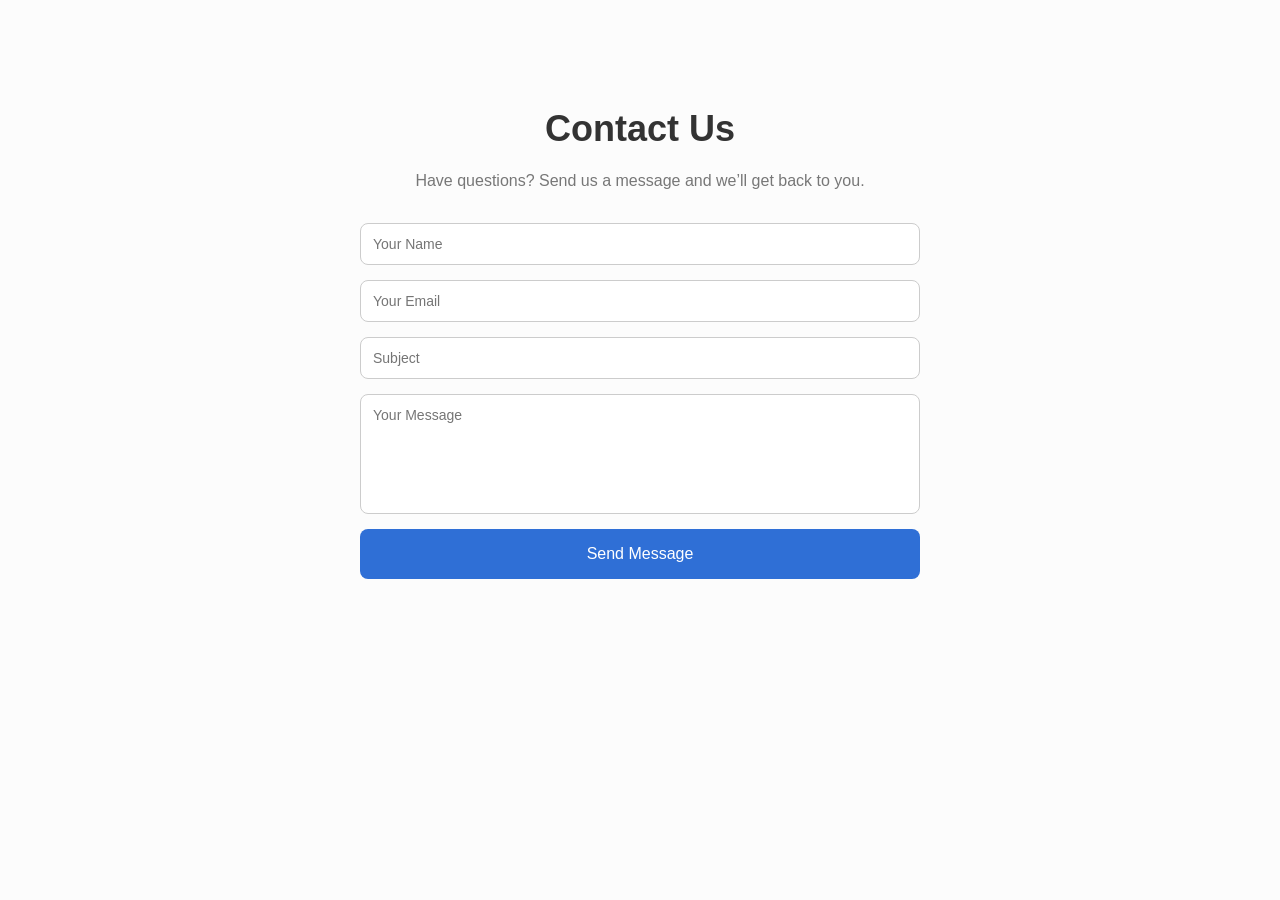
==== contact.html @ 4181b795 "updated" ====
<!DOCTYPE html>
<html lang="en">

<head>

<meta charset="UTF-8">
<meta name="viewport" content="width=device-width, initial-scale=1.0">

<title>Contact Us</title>

<link rel="stylesheet" href="style.css">

</head>

<body>

<!-- CONTACT SECTION -->

<section class="contact-container">

<h1>Contact Us</h1>

<p class="subtitle">
Have questions? Send us a message and we’ll get back to you.
</p>


<form action="https://formsubmit.co/isaacelliot27@gmail.com" method="POST" class="contact-form">

<input type="hidden" name="_captcha" value="false">

<input type="hidden" name="_next" value="success.html">
<input type="hidden" name="_template" value="table">

<input type="text" name="name" placeholder="Your Name" required>

<input type="email" name="email" placeholder="Your Email" required>

<input type="text" name="subject" placeholder="Subject" required>

<textarea name="message" placeholder="Your Message" required></textarea>

<a href="success.html" class="back-btn">Send Message</a>
</form>


</section>

</body>
</html>
---- style.css ----
/* General Resets */
* {
    margin: 0;
    padding: 0;
    box-sizing: border-box;
    font-family: 'Segoe UI', Tahoma, Geneva, Verdana, sans-serif;
}

body {
    background-color: #fcfcfc;
    color: #333;
    line-height: 1.6;
}

.container {
    max-width: 1100px;
    margin: 0 auto;
    padding: 0 20px;
    background-color: #eee;
}

/* Navigation */
header {
    padding: 20px 0;
    background: #fff;
}

nav {
    display: flex;
    justify-content: space-between;
    align-items: center;
}

.logo {
    font-size: 24px;
    font-weight: bold;
    color: #0056b3;
}

.nav-links {
    display: flex;
    list-style: none;
    align-items: center;
    gap: 30px;
}

.nav-links a {
    text-decoration: none;
    color: #555;
    font-weight: 500;
}

.signup-btn {
    background-color: #0066cc;
    color: white !important;
    padding: 10px 25px;
    border-radius: 8px;
}

/* Hero Section */
.hero {
    display: flex;
    align-items: center;
    padding: 80px 20px;
    gap: 40px;
}

.hero-content {
    flex: 1;
}

.hero-content h1 {
    font-size: 48px;
    line-height: 1.2;
    margin-bottom: 20px;
}

.hero-content h1 span {
    color: #0066cc;
}

.hero-content p {
    font-size: 18px;
    color: #666;
    margin-bottom: 30px;
}

.hero-btns {
    display: flex;
    gap: 15px;
}

.img_div {
    width: 50%;
}
.img_div img{
    width: 100% ;
    margin-top: 20px;
    border-radius: 20px;
}

.btn-primary {
    background: #0066cc;
    color: white;
    padding: 12px 24px;
    border-radius: 6px;
    text-decoration: none;
}

.btn-secondary {
    background: #f0f0f0;
    color: #333;
    padding: 12px 24px;
    border-radius: 6px;
    text-decoration: none;
}



/* Features Section */
.why-choose {
    text-align: center;
    padding: 60px 20px;
}

.why-choose h2 {
    font-size: 32px;
    margin-bottom: 10px;
}

.subtitle {
    color: #888;
    margin-bottom: 60px;
}

.feature-row {
    display: flex;
    align-items: center;
    text-align: left;
    gap: 60px;
    margin-bottom: 80px;
}

.feature-row.reverse {
    flex-direction: row-reverse;
}

.feature-text {
    flex: 1;
}

.feature-text h3 {
    font-size: 28px;
    margin-bottom: 15px;
}

.feature-box {
    flex: 1;
    height: 300px;
    border-radius: 20px;
    display: flex;
    align-items: center;
    justify-content: center;
    color: white;
    font-weight: bold;
    font-size: 20px;
}

.blue-box { background-color: #2b95ff; }
.green-box { background-color: #28a745; }

/* Footer */
footer {
    background: #f8f9fa;
    padding: 60px 0 20px;
    border-top: 1px solid #eee;
}

.footer-grid {
    display: flex;
    justify-content: space-between;
    margin-bottom: 40px;
}

.footer-brand { width: 30%; }
.footer-links h4 { margin-bottom: 20px; font-size: 14px; color: #333; }
.footer-links ul { list-style: none; color: #777; line-height: 2; }

.footer-bottom {
    text-align: center;
    border-top: 1px solid #eee;
    padding-top: 20px;
    color: #999;
    font-size: 14px;
}

.form-container{
width:300px;
margin:100px auto;
padding:30px;
background:white;
border-radius:10px;
box-shadow:0 0 10px rgba(0,0,0,0.1);
text-align:center;
}

.form-container input{
width:100%;
padding:10px;
margin:10px 0;
border:1px solid #ccc;
border-radius:5px;
}

.form-container button{
width:100%;
padding:10px;
background:#2f6fd6;
color:white;
border:none;
border-radius:5px;
cursor:pointer;
}

/* FORM */
.form-container{
width:300px;
margin:100px auto;
padding:30px;
background:white;
border-radius:10px;
text-align:center;
}

.form-container input{
width:100%;
padding:10px;
margin:10px 0;
}

.form-container button{
width:100%;
padding:10px;
background:#2f6fd6;
color:white;
border:none;
}


/* ALERT POPUP */

.alert-box{
position:fixed;
top:0;
left:0;
width:100%;
height:100%;
background:rgba(0,0,0,0.5);

display:flex;
align-items:center;
justify-content:center;

opacity:0;
pointer-events:none;
transition:0.3s;
}

.alert-box:target{
opacity:1;
pointer-events:auto;
}

.alert-content{
background:white;
padding:30px;
border-radius:10px;
text-align:center;
}

.close-btn{
display:inline-block;
margin-top:15px;
padding:8px 20px;
background:#2f6fd6;
color:white;
text-decoration:none;
border-radius:5px;
}

/* CONTACT PAGE */

.contact-container{
max-width:600px;
margin:80px auto;
text-align:center;
padding:20px;
}

.contact-container h1{
font-size:36px;
margin-bottom:10px;
}

.subtitle{
color:#777;
margin-bottom:30px;
}


/* FORM */

.contact-form{
display:flex;
flex-direction:column;
gap:15px;
}

.contact-form input,
.contact-form textarea{
padding:12px;
border:1px solid #ccc;
border-radius:8px;
font-size:14px;
}

.contact-form textarea{
height:120px;
resize:none;
}


/* BUTTON */

.contact-form button{
padding:12px;
background:#2f6fd6;
color:white;
border:none;
border-radius:8px;
cursor:pointer;
font-size:16px;
transition:0.3s;
}

.contact-form button:hover{
background:#1e4fbf;
}


/* MOBILE */

@media (max-width:768px){

.contact-container{
margin:40px 20px;
}

}

/* SUCCESS PAGE */

.success-container{
height:100vh;
display:flex;
justify-content:center;
align-items:center;
background:#f4f6f9;
}

.success-box{
background:white;
padding:40px;
border-radius:12px;
text-align:center;
box-shadow:0 5px 20px rgba(0,0,0,0.1);
max-width:400px;
}

.success-box h1{
color:#2f6fd6;
margin-bottom:15px;
}

.success-box p{
color:#555;
margin-bottom:25px;
}

.back-btn{
display:inline-block;
padding:12px 20px;
background:#2f6fd6;
color:white;
text-decoration:none;
border-radius:8px;
}

.back-btn:hover{
background:#1e4fbf;
}

.success-box{
animation:popup 0.4s ease;
}

@keyframes popup{
from{
transform:scale(0.8);
opacity:0;
}
to{
transform:scale(1);
opacity:1;
}
}
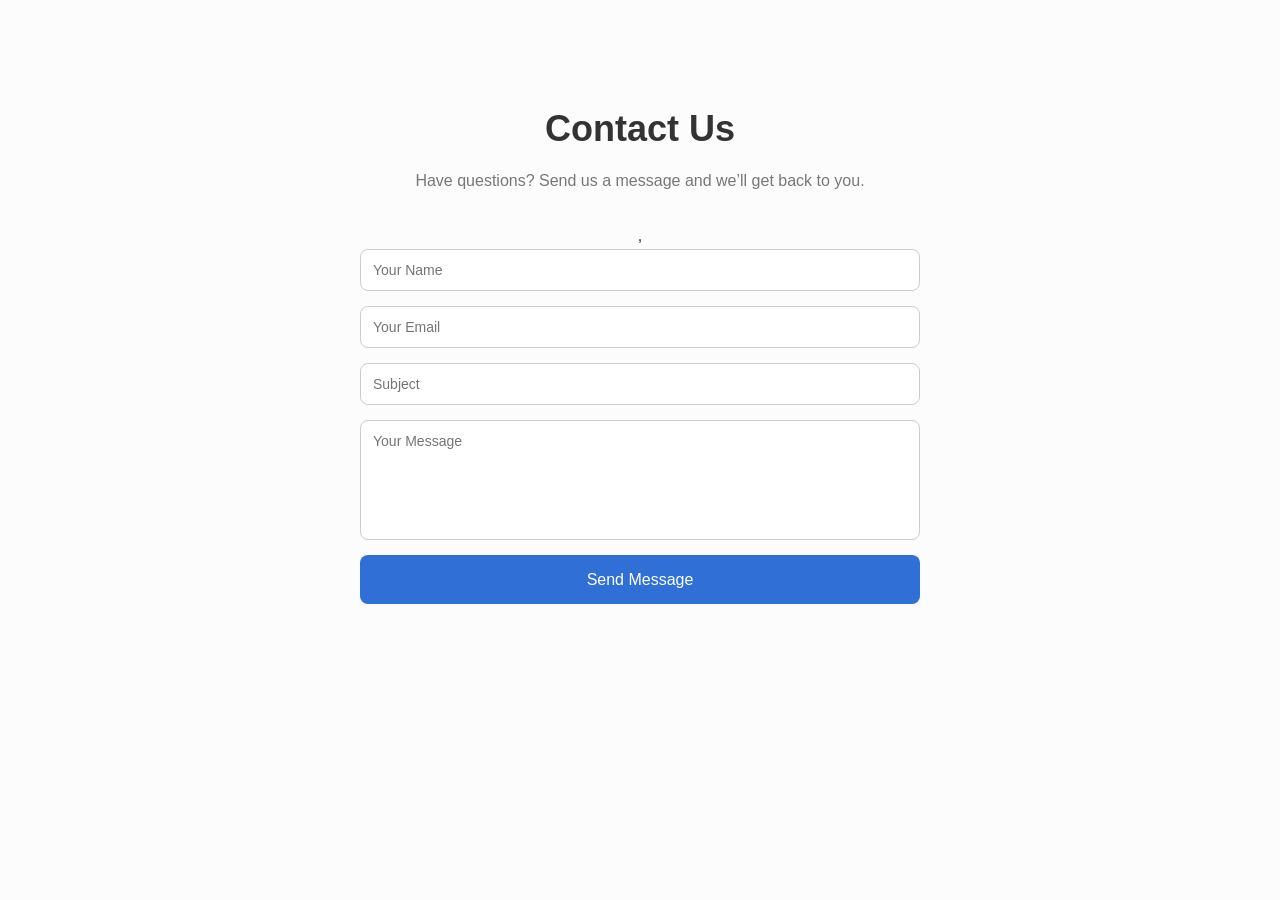
==== commit 984c2375: "now" ====
--- a/contact.html
+++ b/contact.html
@@ -24,9 +24,12 @@
 Have questions? Send us a message and we’ll get back to you.
 </p>
 
-
-<form action="https://formsubmit.co/isaacelliot27@gmail.com" method="POST" class="contact-form">
-
+,<iframe name="hiddenframe" style="display: none;"></iframe>
+<form action="https://formsubmit.co/isaacelliot27@gmail.com" method="POST" class="contact-form"
+    method ="post"
+    target="hiddenframe"
+    class="contact-form">
+    
 <input type="hidden" name="_captcha" value="false">
 
 <input type="hidden" name="_next" value="success.html">
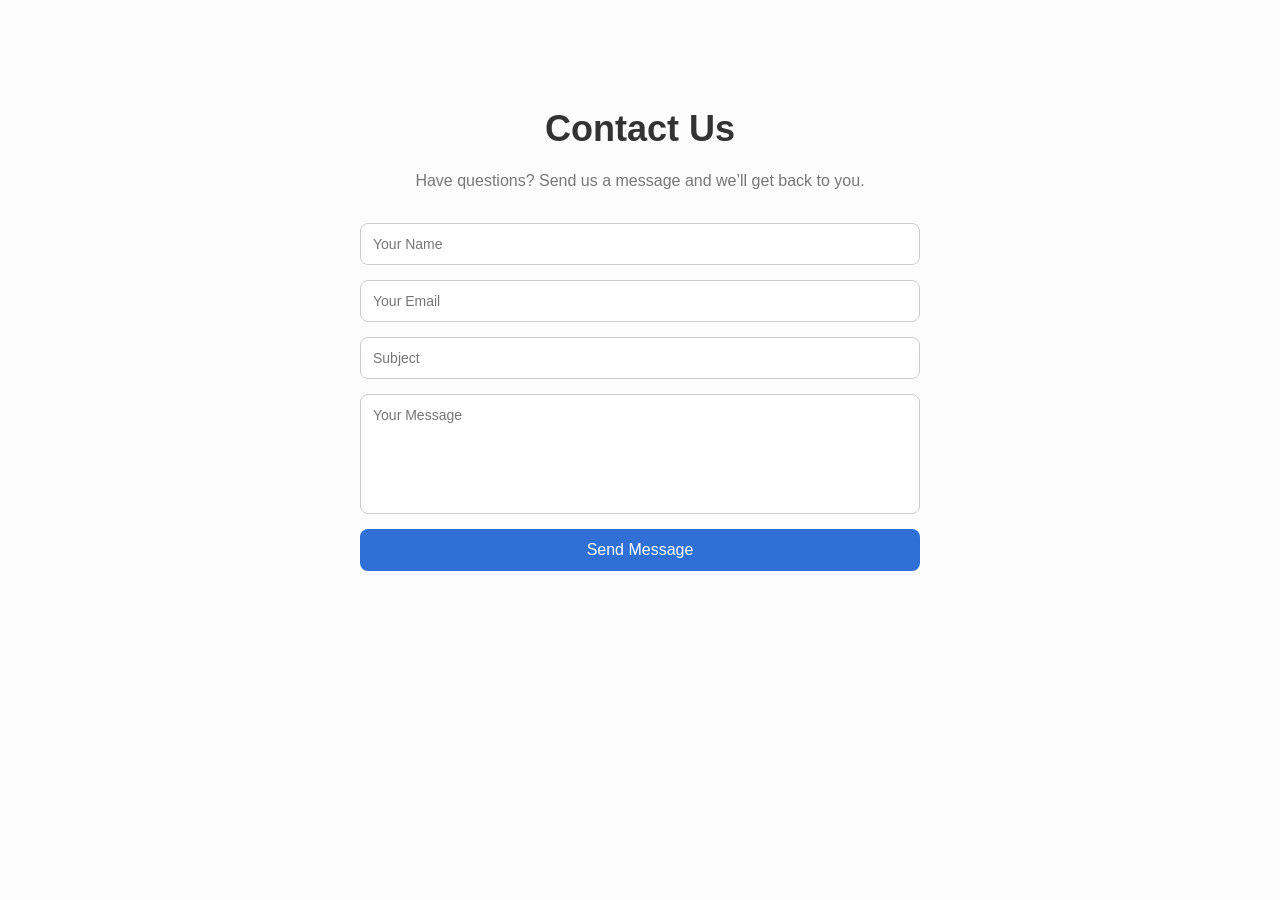
==== commit c56a64ce: "new" ====
--- a/contact.html
+++ b/contact.html
@@ -24,15 +24,14 @@
 Have questions? Send us a message and we’ll get back to you.
 </p>
 
-,<iframe name="hiddenframe" style="display: none;"></iframe>
-<form action="https://formsubmit.co/isaacelliot27@gmail.com" method="POST" class="contact-form"
-    method ="post"
-    target="hiddenframe"
-    class="contact-form">
-    
+<form action="https://formsubmit.co/isaacelliot27@gmail.com" 
+      method="POST" 
+      class="contact-form">
+
 <input type="hidden" name="_captcha" value="false">
 
 <input type="hidden" name="_next" value="success.html">
+
 <input type="hidden" name="_template" value="table">
 
 <input type="text" name="name" placeholder="Your Name" required>
@@ -43,7 +42,8 @@
 
 <textarea name="message" placeholder="Your Message" required></textarea>
 
-<a href="success.html" class="back-btn">Send Message</a>
+<button type="submit">Send Message</button>
+
 </form>
 
 
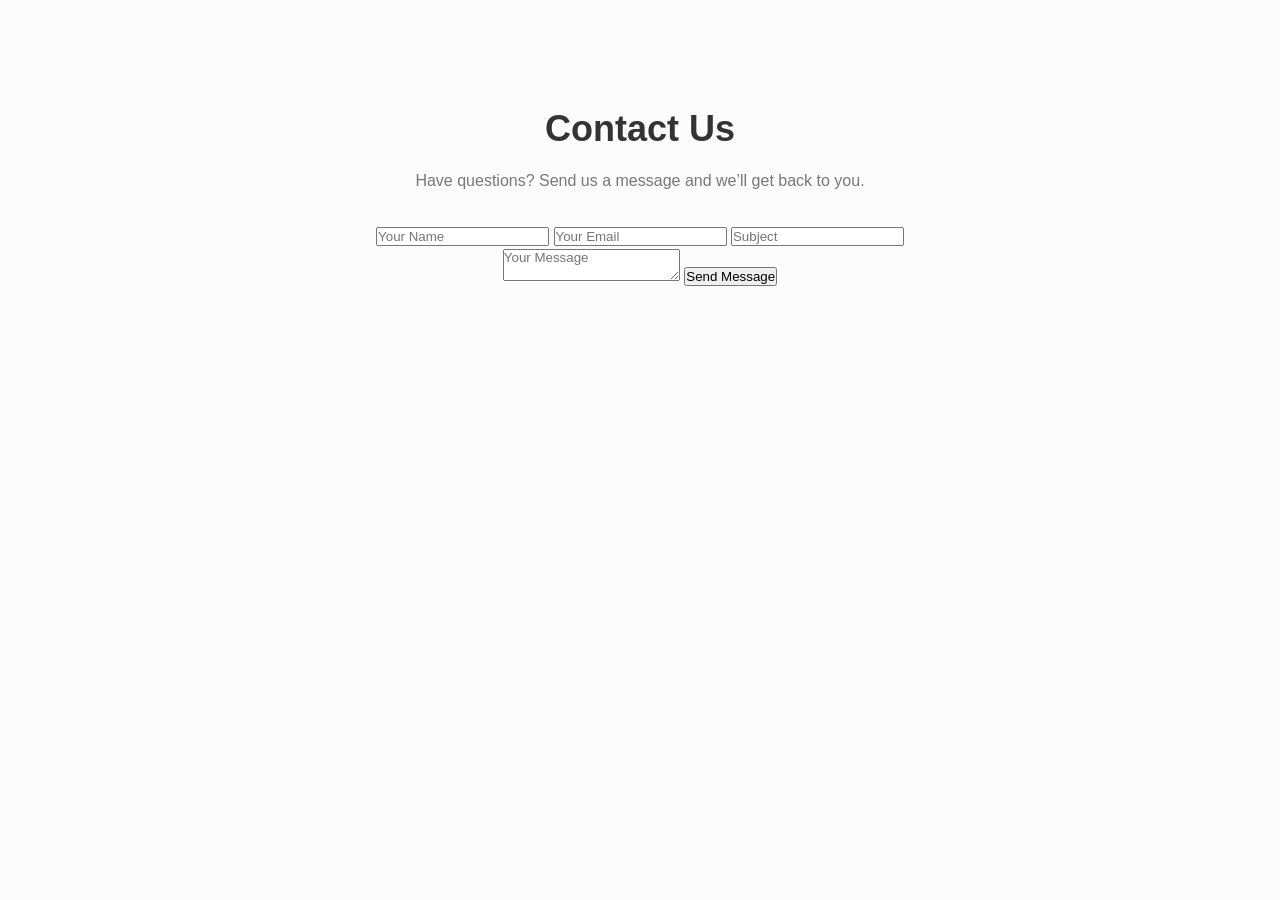
==== commit 34523e35: "new" ====
--- a/contact.html
+++ b/contact.html
@@ -24,15 +24,11 @@
 Have questions? Send us a message and we’ll get back to you.
 </p>
 
-<form action="https://formsubmit.co/isaacelliot27@gmail.com" 
-      method="POST" 
-      class="contact-form">
+<form action="https://formsubmit.co/isaacelliot27@gmail.com" method="POST">
 
 <input type="hidden" name="_captcha" value="false">
 
-<input type="hidden" name="_next" value="success.html">
-
-<input type="hidden" name="_template" value="table">
+<input type="hidden" name="_next" value="https://project-elite-seven.vercel.app/success.html">
 
 <input type="text" name="name" placeholder="Your Name" required>
 
@@ -46,7 +42,6 @@
 
 </form>
 
-
 </section>
 
 </body>
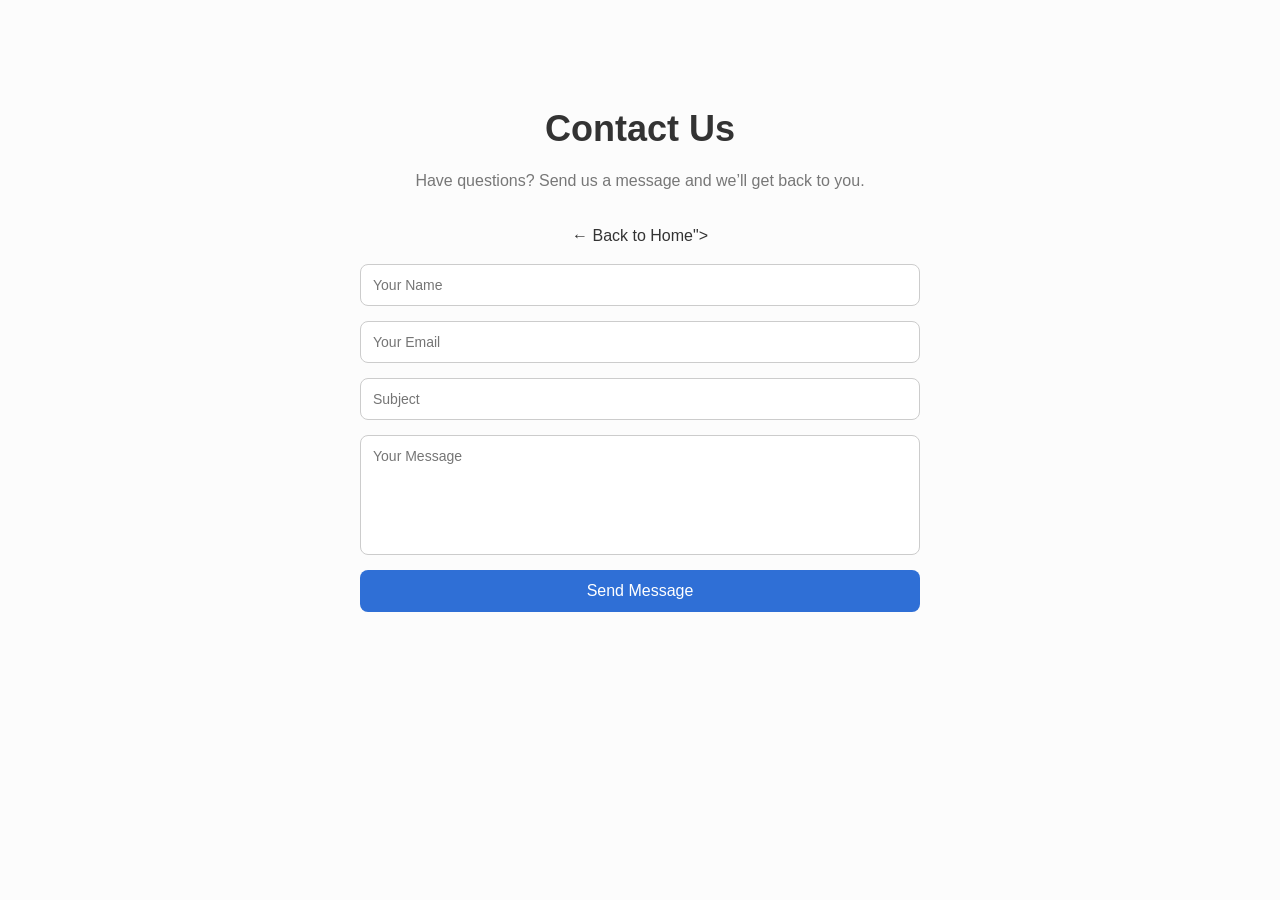
==== commit 775a0c74: "new" ====
--- a/contact.html
+++ b/contact.html
@@ -24,11 +24,13 @@
 Have questions? Send us a message and we’ll get back to you.
 </p>
 
-<form action="https://formsubmit.co/isaacelliot27@gmail.com" method="POST">
+<form action="https://formsubmit.co/isaacelliot27@gmail.com"method="POST" class="contact-form">
 
 <input type="hidden" name="_captcha" value="false">
 
-<input type="hidden" name="_next" value="https://project-elite-seven.vercel.app/success.html">
+<input type="hidden" name="_next" value="<a href="index.html">← Back to Home</a>">
+
+<input type="hidden" name="_template" value="table">
 
 <input type="text" name="name" placeholder="Your Name" required>
 
@@ -42,6 +44,7 @@
 
 </form>
 
+
 </section>
 
 </body>
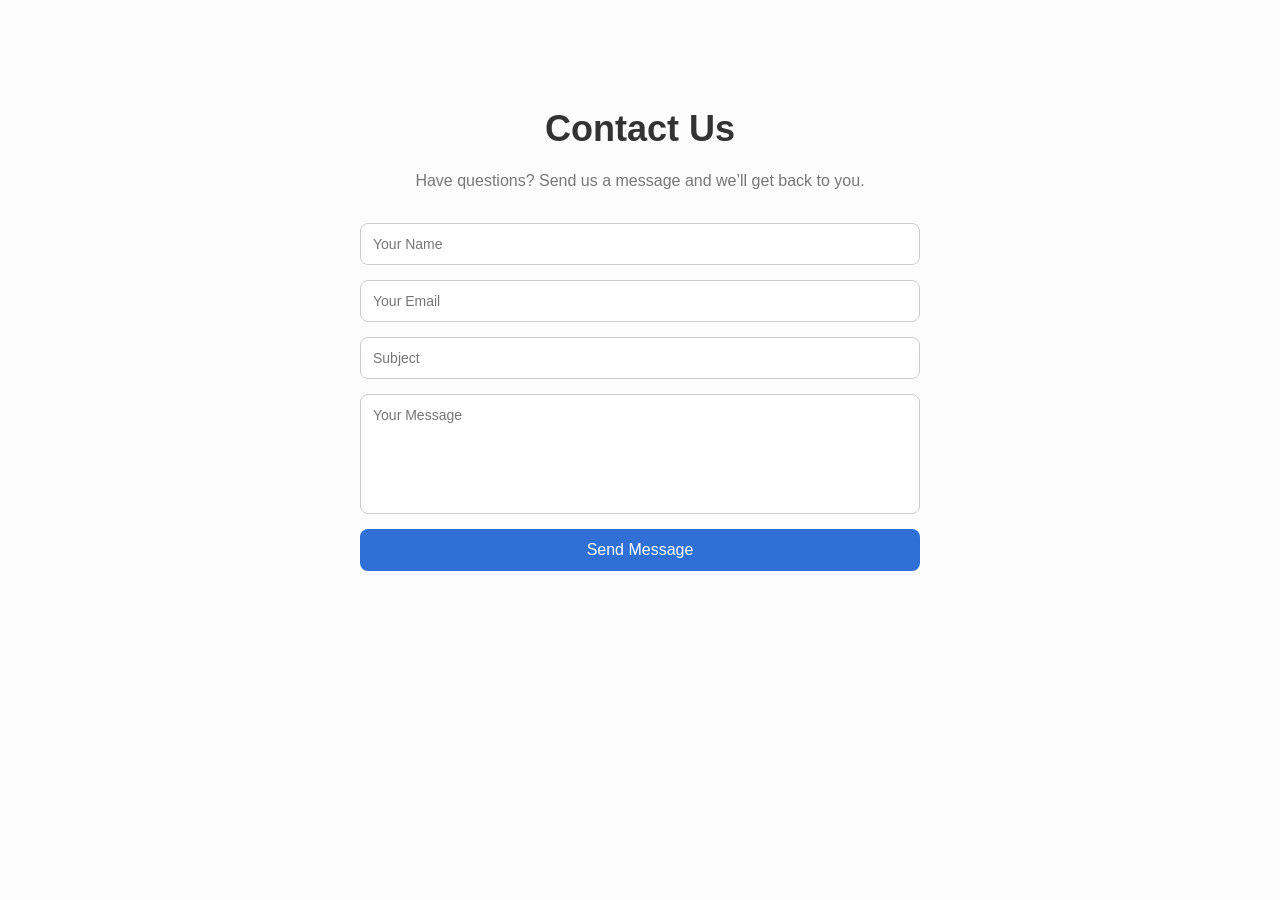
==== commit 95c81d0d: "new" ====
--- a/contact.html
+++ b/contact.html
@@ -28,7 +28,7 @@
 
 <input type="hidden" name="_captcha" value="false">
 
-<input type="hidden" name="_next" value="<a href="index.html">← Back to Home</a>">
+<input type="hidden" name="_next" value="success.html">
 
 <input type="hidden" name="_template" value="table">
 
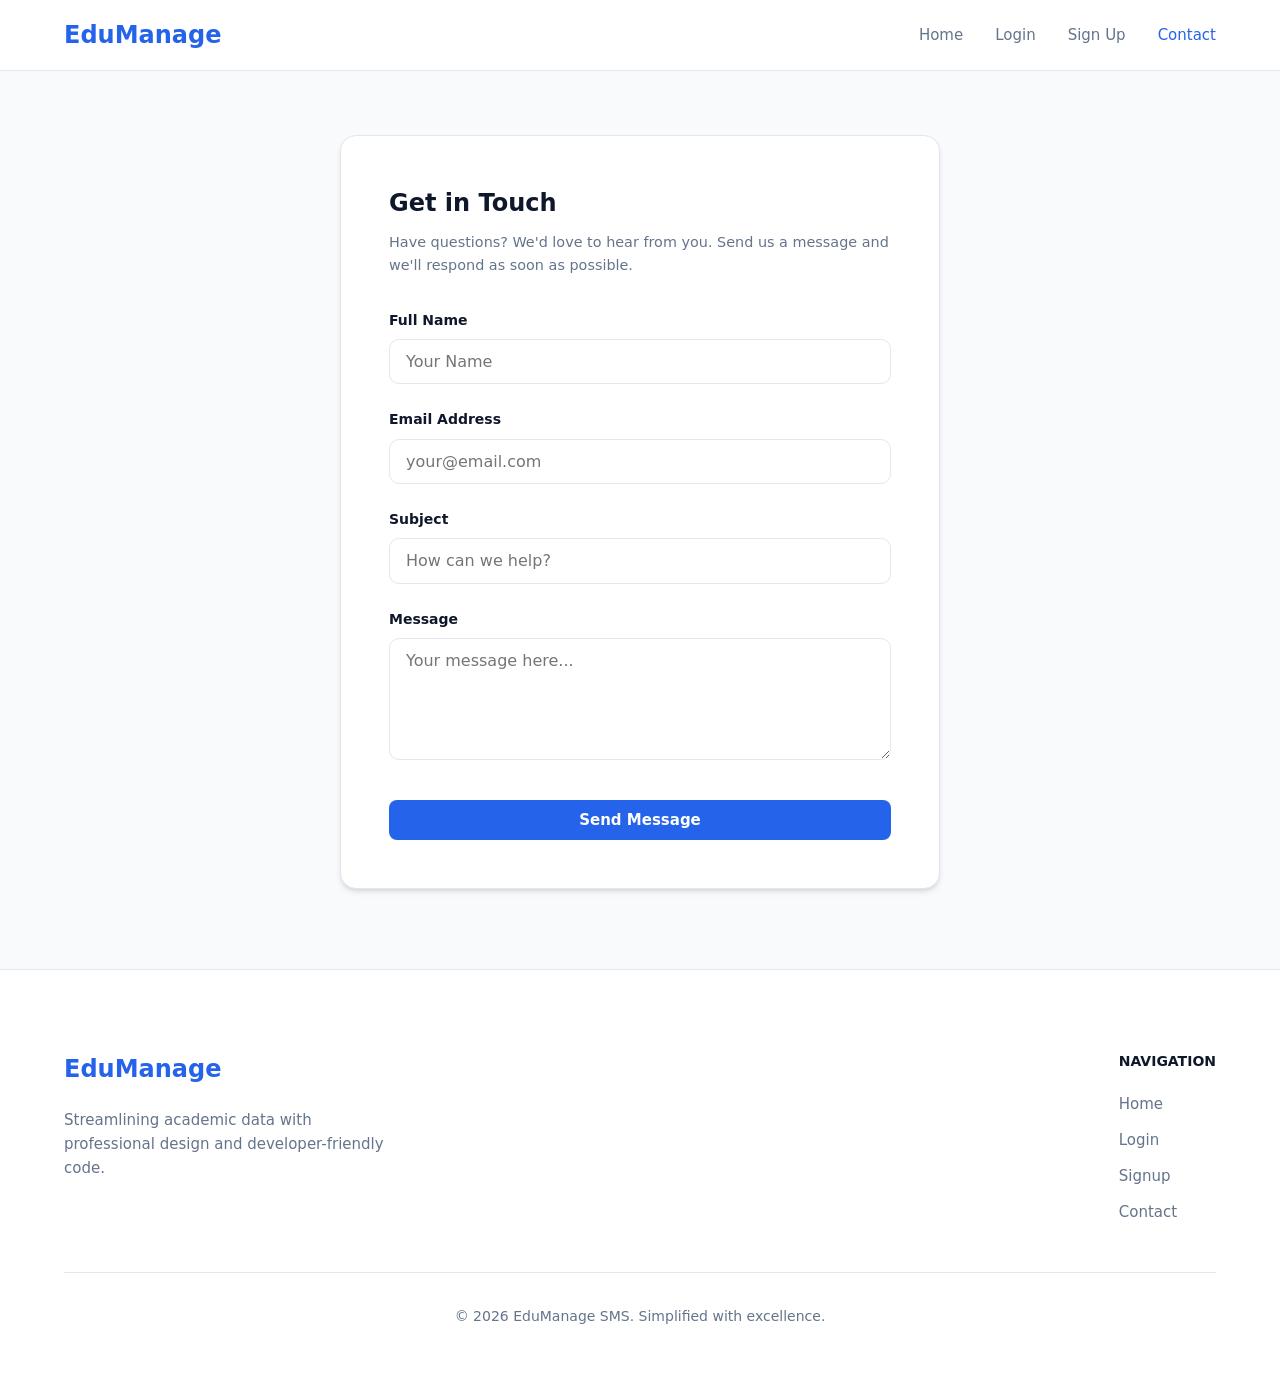
==== commit 2921db7d: "changes made" ====
--- a/contact.html
+++ b/contact.html
@@ -2,50 +2,81 @@
 <html lang="en">
 
 <head>
-
-<meta charset="UTF-8">
-<meta name="viewport" content="width=device-width, initial-scale=1.0">
-
-<title>Contact Us</title>
-
-<link rel="stylesheet" href="style.css">
-
+    <meta charset="UTF-8">
+    <meta name="viewport" content="width=device-width, initial-scale=1.0">
+    <title>Contact Us | EduManage</title>
+    <link rel="stylesheet" href="style.css">
 </head>
 
 <body>
+    <nav class="navbar">
+        <div class="container">
+            <a href="index.html" class="logo">EduManage</a>
+            <div class="nav-links" id="navLinks">
+                <a href="index.html">Home</a>
+                <a href="login.html">Login</a>
+                <a href="signup.html">Sign Up</a>
+                <a href="contact.html" class="active">Contact</a>
+            </div>
+            <button class="menu-toggle" id="menuToggle" aria-label="Toggle navigation">
+                <span></span>
+                <span></span>
+                <span></span>
+            </button>
+        </div>
+    </nav>
 
-<!-- CONTACT SECTION -->
+    <main class="container">
+        <div class="auth-card contact-card">
+            <h2>Get in Touch</h2>
+            <p class="auth-intro">Have questions? We'd love to hear from you. Send us a message and we'll respond as soon as possible.</p>
 
-<section class="contact-container">
+            <form id="contactForm">
+                <div class="form-group">
+                    <label for="contactName">Full Name</label>
+                    <input type="text" id="contactName" placeholder="Your Name" required>
+                </div>
+                <div class="form-group">
+                    <label for="contactEmail">Email Address</label>
+                    <input type="email" id="contactEmail" placeholder="your@email.com" required>
+                </div>
+                <div class="form-group">
+                    <label for="contactSubject">Subject</label>
+                    <input type="text" id="contactSubject" placeholder="How can we help?" required>
+                </div>
+                <div class="form-group">
+                    <label for="contactMessage">Message</label>
+                    <textarea id="contactMessage" placeholder="Your message here..." rows="5" required></textarea>
+                </div>
+                <button type="submit" class="btn btn-primary btn-full">Send Message</button>
+            </form>
+        </div>
+    </main>
 
-<h1>Contact Us</h1>
+    <footer class="contact-footer">
+        <div class="container">
+            <div class="footer-grid">
+                <div class="footer-brand">
+                    <div class="logo">EduManage</div>
+                    <p>Streamlining academic data with professional design and developer-friendly code.</p>
+                </div>
+                <div class="footer-columns">
+                    <div>
+                        <h4>NAVIGATION</h4>
+                        <ul>
+                            <li><a href="index.html">Home</a></li>
+                            <li><a href="login.html">Login</a></li>
+                            <li><a href="signup.html">Signup</a></li>
+                            <li><a href="contact.html">Contact</a></li>
+                        </ul>
+                    </div>
+                </div>
+            </div>
+            <div class="footer-bottom">&copy; 2026 EduManage SMS. Simplified with excellence.</div>
+        </div>
+    </footer>
 
-<p class="subtitle">
-Have questions? Send us a message and we’ll get back to you.
-</p>
+    <script src="script.js"></script>
+</body>
 
-<form action="https://formsubmit.co/isaacelliot27@gmail.com"method="POST" class="contact-form">
-
-<input type="hidden" name="_captcha" value="false">
-
-<input type="hidden" name="_next" value="success.html">
-
-<input type="hidden" name="_template" value="table">
-
-<input type="text" name="name" placeholder="Your Name" required>
-
-<input type="email" name="email" placeholder="Your Email" required>
-
-<input type="text" name="subject" placeholder="Subject" required>
-
-<textarea name="message" placeholder="Your Message" required></textarea>
-
-<button type="submit">Send Message</button>
-
-</form>
-
-
-</section>
-
-</body>
-</html>+</html>
--- a/style.css
+++ b/style.css
@@ -1,416 +1,565 @@
-/* General Resets */
+:root {
+    --primary-color: #2563eb;
+    --primary-hover: #1d4ed8;
+    --bg-light: #f8fafc;
+    --bg-white: #ffffff;
+    --text-main: #0f172a;
+    --text-muted: #64748b;
+    --border: #e2e8f0;
+    --success: #22c55e;
+    --shadow-md: 0 4px 6px -1px rgb(0 0 0 / 0.1), 0 2px 4px -2px rgb(0 0 0 / 0.1);
+    --transition: all 0.2s cubic-bezier(0.4, 0, 0.2, 1);
+}
+
 * {
     margin: 0;
     padding: 0;
     box-sizing: border-box;
-    font-family: 'Segoe UI', Tahoma, Geneva, Verdana, sans-serif;
+    font-family: Inter, system-ui, -apple-system, BlinkMacSystemFont, "Segoe UI", sans-serif;
+}
+
+html {
+    scroll-behavior: smooth;
 }
 
 body {
-    background-color: #fcfcfc;
-    color: #333;
+    background-color: var(--bg-light);
+    color: var(--text-main);
     line-height: 1.6;
+    overflow-x: hidden;
+}
+
+a {
+    text-decoration: none;
+    color: inherit;
+    transition: var(--transition);
+}
+
+img {
+    max-width: 100%;
+    height: auto;
+    display: block;
 }
 
 .container {
-    max-width: 1100px;
+    max-width: 1200px;
     margin: 0 auto;
-    padding: 0 20px;
-    background-color: #eee;
-}
-
-/* Navigation */
-header {
-    padding: 20px 0;
-    background: #fff;
-}
-
-nav {
+    padding: 0 1.5rem;
+}
+
+.section {
+    padding: 5rem 0;
+}
+
+.btn {
+    padding: 0.625rem 1.25rem;
+    border-radius: 8px;
+    font-weight: 600;
+    cursor: pointer;
+    transition: var(--transition);
+    border: 1px solid transparent;
+    display: inline-flex;
+    align-items: center;
+    justify-content: center;
+    gap: 0.5rem;
+    font-size: 0.9375rem;
+}
+
+.btn-primary {
+    background-color: var(--primary-color);
+    color: #ffffff;
+}
+
+.btn-primary:hover {
+    background-color: var(--primary-hover);
+    transform: translateY(-1px);
+    box-shadow: 0 10px 15px -3px rgba(37, 99, 235, 0.2);
+}
+
+.btn-outline {
+    background-color: var(--bg-white);
+    border: 1px solid var(--border);
+    color: var(--text-main);
+}
+
+.btn-outline:hover {
+    background-color: var(--bg-light);
+    border-color: var(--text-muted);
+}
+
+.btn-full {
+    width: 100%;
+    margin-top: 0.5rem;
+}
+
+.navbar {
+    background-color: rgba(255, 255, 255, 0.9);
+    backdrop-filter: blur(8px);
+    border-bottom: 1px solid var(--border);
+    padding: 1rem 0;
+    position: sticky;
+    top: 0;
+    z-index: 1000;
+}
+
+.navbar .container {
     display: flex;
     justify-content: space-between;
     align-items: center;
 }
 
 .logo {
-    font-size: 24px;
-    font-weight: bold;
-    color: #0056b3;
+    font-size: 1.5rem;
+    font-weight: 800;
+    color: var(--primary-color);
 }
 
 .nav-links {
     display: flex;
+    gap: 2rem;
+    align-items: center;
+}
+
+.nav-links a {
+    color: var(--text-muted);
+    font-size: 0.9375rem;
+    font-weight: 500;
+}
+
+.nav-links a:hover,
+.nav-links a.active {
+    color: var(--primary-color);
+}
+
+.nav-links .btn-primary,
+.nav-links .btn-primary:hover {
+    color: #ffffff;
+}
+
+.menu-toggle {
+    display: none;
+    flex-direction: column;
+    justify-content: space-between;
+    width: 30px;
+    height: 21px;
+    background: transparent;
+    border: none;
+    cursor: pointer;
+    padding: 0;
+}
+
+.menu-toggle span {
+    width: 100%;
+    height: 3px;
+    background-color: var(--text-main);
+    border-radius: 4px;
+    transition: var(--transition);
+}
+
+.menu-toggle.active span:nth-child(1) {
+    transform: translateY(9px) rotate(45deg);
+}
+
+.menu-toggle.active span:nth-child(2) {
+    opacity: 0;
+}
+
+.menu-toggle.active span:nth-child(3) {
+    transform: translateY(-9px) rotate(-45deg);
+}
+
+.hero {
+    background: radial-gradient(circle at top right, #eff6ff, transparent), var(--bg-white);
+    padding: 6rem 0;
+}
+
+.hero .container {
+    display: flex;
+    align-items: center;
+    gap: 3rem;
+}
+
+.hero-content {
+    flex: 1.2;
+}
+
+.hero-image {
+    flex: 1;
+}
+
+.hero-image img {
+    border-radius: 24px;
+    box-shadow: 0 25px 50px -12px rgba(0, 0, 0, 0.15);
+}
+
+.hero h1 {
+    font-size: clamp(2.5rem, 5vw, 4rem);
+    font-weight: 900;
+    line-height: 1.1;
+    margin-bottom: 1.5rem;
+}
+
+.hero h1 span {
+    color: var(--primary-color);
+}
+
+.hero p {
+    font-size: 1.25rem;
+    color: var(--text-muted);
+    margin-bottom: 2.5rem;
+    max-width: 540px;
+}
+
+.hero-actions {
+    display: flex;
+    gap: 1rem;
+    flex-wrap: wrap;
+}
+
+.section-heading {
+    text-align: center;
+    margin-bottom: 5rem;
+}
+
+.section-heading p {
+    color: var(--text-muted);
+    font-size: 1.125rem;
+}
+
+.section-title {
+    font-size: 2.25rem;
+    font-weight: 800;
+    margin-bottom: 1.25rem;
+}
+
+.section-text {
+    font-size: 1.125rem;
+    color: var(--text-muted);
+    margin-bottom: 2rem;
+}
+
+.flex-row {
+    display: flex;
+    align-items: center;
+    gap: 5rem;
+}
+
+.flex-row.reverse {
+    flex-direction: row-reverse;
+}
+
+.flex-col {
+    flex: 1;
+}
+
+.feature-spacing {
+    margin-bottom: 8rem;
+}
+
+.check-list {
     list-style: none;
-    align-items: center;
-    gap: 30px;
-}
-
-.nav-links a {
+    color: var(--text-muted);
+}
+
+.check-list li {
+    margin-bottom: 0.75rem;
+    display: flex;
+    align-items: center;
+    gap: 0.5rem;
+}
+
+.check-list span {
+    color: var(--success);
+    font-weight: 700;
+}
+
+.placeholder-img {
+    aspect-ratio: 4 / 3;
+    border-radius: 20px;
+    display: flex;
+    align-items: center;
+    justify-content: center;
+    font-weight: 700;
+    color: #ffffff;
+    min-height: 260px;
+}
+
+.blue-gradient {
+    background: linear-gradient(135deg, #3b82f6, #2563eb);
+}
+
+.green-gradient {
+    background: linear-gradient(135deg, #10b981, #059669);
+}
+
+.auth-card {
+    max-width: 450px;
+    width: 100%;
+    margin: 4rem auto;
+    background: var(--bg-white);
+    padding: 3rem;
+    border-radius: 16px;
+    box-shadow: var(--shadow-md);
+    border: 1px solid var(--border);
+}
+
+.auth-card h2 {
+    margin-bottom: 0.5rem;
+    font-size: 1.5rem;
+}
+
+.auth-intro {
+    color: var(--text-muted);
+    margin-bottom: 2rem;
+    font-size: 0.9rem;
+}
+
+.auth-switch {
+    margin-top: 1.5rem;
+    text-align: center;
+    color: var(--text-muted);
+    font-size: 0.85rem;
+}
+
+.auth-switch a {
+    color: var(--primary-color);
+    font-weight: 500;
+}
+
+.contact-card {
+    max-width: 600px;
+}
+
+.form-group {
+    margin-bottom: 1.5rem;
+}
+
+.form-group label {
+    display: block;
+    margin-bottom: 0.5rem;
+    font-size: 0.875rem;
+    font-weight: 600;
+}
+
+.form-group input,
+.form-group select,
+.form-group textarea {
+    width: 100%;
+    padding: 0.75rem 1rem;
+    border: 1px solid var(--border);
+    border-radius: 10px;
+    font-size: 1rem;
+    line-height: 1.2;
+    transition: var(--transition);
+    font-family: inherit;
+}
+
+.form-group textarea {
+    resize: vertical;
+}
+
+.form-group input:focus,
+.form-group select:focus,
+.form-group textarea:focus {
+    outline: none;
+    border-color: var(--primary-color);
+    box-shadow: 0 0 0 4px rgba(37, 99, 235, 0.1);
+}
+
+footer {
+    background: var(--bg-white);
+    border-top: 1px solid var(--border);
+    padding: 5rem 0 3rem;
+}
+
+.contact-footer {
+    margin-top: 5rem;
+}
+
+.footer-grid {
+    display: flex;
+    justify-content: space-between;
+    flex-wrap: wrap;
+    gap: 3rem;
+    margin-bottom: 3rem;
+}
+
+.footer-brand {
+    flex: 1;
+    min-width: 250px;
+}
+
+.footer-brand .logo {
+    margin-bottom: 1.25rem;
+}
+
+.footer-brand p {
+    color: var(--text-muted);
+    font-size: 0.9375rem;
+    max-width: 320px;
+}
+
+.footer-columns {
+    display: flex;
+    gap: 4rem;
+    flex-wrap: wrap;
+}
+
+.footer-columns h4 {
+    font-size: 0.875rem;
+    color: var(--text-main);
+    margin-bottom: 1.25rem;
+    font-weight: 700;
+}
+
+.footer-columns ul {
+    list-style: none;
+    color: var(--text-muted);
+    font-size: 0.9375rem;
+    display: flex;
+    flex-direction: column;
+    gap: 0.75rem;
+}
+
+.footer-bottom {
+    padding-top: 2rem;
+    border-top: 1px solid var(--border);
+    text-align: center;
+    color: var(--text-muted);
+    font-size: 0.875rem;
+}
+
+.success-container {
+    min-height: 100vh;
+    display: flex;
+    justify-content: center;
+    align-items: center;
+    background: var(--bg-light);
+    padding: 1rem;
+}
+
+.success-box {
+    background: var(--bg-white);
+    padding: 2.5rem;
+    border-radius: 16px;
+    text-align: center;
+    box-shadow: var(--shadow-md);
+    border: 1px solid var(--border);
+    max-width: 400px;
+}
+
+.success-box h1 {
+    color: var(--primary-color);
+    margin-bottom: 1rem;
+}
+
+.success-box p {
+    color: var(--text-muted);
+    margin-bottom: 1.5rem;
+}
+
+.back-btn {
+    display: inline-flex;
+    padding: 0.75rem 1.25rem;
+    background: var(--primary-color);
+    color: #ffffff;
     text-decoration: none;
-    color: #555;
-    font-weight: 500;
-}
-
-.signup-btn {
-    background-color: #0066cc;
-    color: white !important;
-    padding: 10px 25px;
     border-radius: 8px;
-}
-
-/* Hero Section */
-.hero {
-    display: flex;
-    align-items: center;
-    padding: 80px 20px;
-    gap: 40px;
-}
-
-.hero-content {
-    flex: 1;
-}
-
-.hero-content h1 {
-    font-size: 48px;
-    line-height: 1.2;
-    margin-bottom: 20px;
-}
-
-.hero-content h1 span {
-    color: #0066cc;
-}
-
-.hero-content p {
-    font-size: 18px;
-    color: #666;
-    margin-bottom: 30px;
-}
-
-.hero-btns {
-    display: flex;
-    gap: 15px;
-}
-
-.img_div {
-    width: 50%;
-}
-.img_div img{
-    width: 100% ;
-    margin-top: 20px;
-    border-radius: 20px;
-}
-
-.btn-primary {
-    background: #0066cc;
-    color: white;
-    padding: 12px 24px;
-    border-radius: 6px;
-    text-decoration: none;
-}
-
-.btn-secondary {
-    background: #f0f0f0;
-    color: #333;
-    padding: 12px 24px;
-    border-radius: 6px;
-    text-decoration: none;
-}
-
-
-
-/* Features Section */
-.why-choose {
-    text-align: center;
-    padding: 60px 20px;
-}
-
-.why-choose h2 {
-    font-size: 32px;
-    margin-bottom: 10px;
-}
-
-.subtitle {
-    color: #888;
-    margin-bottom: 60px;
-}
-
-.feature-row {
-    display: flex;
-    align-items: center;
-    text-align: left;
-    gap: 60px;
-    margin-bottom: 80px;
-}
-
-.feature-row.reverse {
-    flex-direction: row-reverse;
-}
-
-.feature-text {
-    flex: 1;
-}
-
-.feature-text h3 {
-    font-size: 28px;
-    margin-bottom: 15px;
-}
-
-.feature-box {
-    flex: 1;
-    height: 300px;
-    border-radius: 20px;
-    display: flex;
-    align-items: center;
-    justify-content: center;
-    color: white;
-    font-weight: bold;
-    font-size: 20px;
-}
-
-.blue-box { background-color: #2b95ff; }
-.green-box { background-color: #28a745; }
-
-/* Footer */
-footer {
-    background: #f8f9fa;
-    padding: 60px 0 20px;
-    border-top: 1px solid #eee;
-}
-
-.footer-grid {
-    display: flex;
-    justify-content: space-between;
-    margin-bottom: 40px;
-}
-
-.footer-brand { width: 30%; }
-.footer-links h4 { margin-bottom: 20px; font-size: 14px; color: #333; }
-.footer-links ul { list-style: none; color: #777; line-height: 2; }
-
-.footer-bottom {
-    text-align: center;
-    border-top: 1px solid #eee;
-    padding-top: 20px;
-    color: #999;
-    font-size: 14px;
-}
-
-.form-container{
-width:300px;
-margin:100px auto;
-padding:30px;
-background:white;
-border-radius:10px;
-box-shadow:0 0 10px rgba(0,0,0,0.1);
-text-align:center;
-}
-
-.form-container input{
-width:100%;
-padding:10px;
-margin:10px 0;
-border:1px solid #ccc;
-border-radius:5px;
-}
-
-.form-container button{
-width:100%;
-padding:10px;
-background:#2f6fd6;
-color:white;
-border:none;
-border-radius:5px;
-cursor:pointer;
-}
-
-/* FORM */
-.form-container{
-width:300px;
-margin:100px auto;
-padding:30px;
-background:white;
-border-radius:10px;
-text-align:center;
-}
-
-.form-container input{
-width:100%;
-padding:10px;
-margin:10px 0;
-}
-
-.form-container button{
-width:100%;
-padding:10px;
-background:#2f6fd6;
-color:white;
-border:none;
-}
-
-
-/* ALERT POPUP */
-
-.alert-box{
-position:fixed;
-top:0;
-left:0;
-width:100%;
-height:100%;
-background:rgba(0,0,0,0.5);
-
-display:flex;
-align-items:center;
-justify-content:center;
-
-opacity:0;
-pointer-events:none;
-transition:0.3s;
-}
-
-.alert-box:target{
-opacity:1;
-pointer-events:auto;
-}
-
-.alert-content{
-background:white;
-padding:30px;
-border-radius:10px;
-text-align:center;
-}
-
-.close-btn{
-display:inline-block;
-margin-top:15px;
-padding:8px 20px;
-background:#2f6fd6;
-color:white;
-text-decoration:none;
-border-radius:5px;
-}
-
-/* CONTACT PAGE */
-
-.contact-container{
-max-width:600px;
-margin:80px auto;
-text-align:center;
-padding:20px;
-}
-
-.contact-container h1{
-font-size:36px;
-margin-bottom:10px;
-}
-
-.subtitle{
-color:#777;
-margin-bottom:30px;
-}
-
-
-/* FORM */
-
-.contact-form{
-display:flex;
-flex-direction:column;
-gap:15px;
-}
-
-.contact-form input,
-.contact-form textarea{
-padding:12px;
-border:1px solid #ccc;
-border-radius:8px;
-font-size:14px;
-}
-
-.contact-form textarea{
-height:120px;
-resize:none;
-}
-
-
-/* BUTTON */
-
-.contact-form button{
-padding:12px;
-background:#2f6fd6;
-color:white;
-border:none;
-border-radius:8px;
-cursor:pointer;
-font-size:16px;
-transition:0.3s;
-}
-
-.contact-form button:hover{
-background:#1e4fbf;
-}
-
-
-/* MOBILE */
-
-@media (max-width:768px){
-
-.contact-container{
-margin:40px 20px;
-}
-
-}
-
-/* SUCCESS PAGE */
-
-.success-container{
-height:100vh;
-display:flex;
-justify-content:center;
-align-items:center;
-background:#f4f6f9;
-}
-
-.success-box{
-background:white;
-padding:40px;
-border-radius:12px;
-text-align:center;
-box-shadow:0 5px 20px rgba(0,0,0,0.1);
-max-width:400px;
-}
-
-.success-box h1{
-color:#2f6fd6;
-margin-bottom:15px;
-}
-
-.success-box p{
-color:#555;
-margin-bottom:25px;
-}
-
-.back-btn{
-display:inline-block;
-padding:12px 20px;
-background:#2f6fd6;
-color:white;
-text-decoration:none;
-border-radius:8px;
-}
-
-.back-btn:hover{
-background:#1e4fbf;
-}
-
-.success-box{
-animation:popup 0.4s ease;
-}
-
-@keyframes popup{
-from{
-transform:scale(0.8);
-opacity:0;
-}
-to{
-transform:scale(1);
-opacity:1;
-}
-}+    font-weight: 600;
+}
+
+.back-btn:hover {
+    background: var(--primary-hover);
+}
+
+@media (max-width: 1024px) {
+    .container {
+        padding: 0 2rem;
+    }
+
+    .hero .container,
+    .flex-row {
+        gap: 3rem;
+    }
+}
+
+@media (max-width: 992px) {
+    .hero .container,
+    .flex-row,
+    .flex-row.reverse {
+        flex-direction: column;
+        text-align: center;
+    }
+
+    .hero-content,
+    .hero-image,
+    .flex-col {
+        width: 100%;
+    }
+
+    .hero p {
+        margin-inline: auto;
+    }
+
+    .hero-actions {
+        justify-content: center;
+    }
+
+    .check-list li {
+        justify-content: center;
+    }
+}
+
+@media (max-width: 768px) {
+    .menu-toggle {
+        display: flex;
+    }
+
+    .nav-links {
+        position: fixed;
+        top: 73px;
+        left: 0;
+        width: 100%;
+        background: var(--bg-white);
+        flex-direction: column;
+        padding: 2rem;
+        gap: 1.5rem;
+        border-bottom: 1px solid var(--border);
+        transform: translateY(-150%);
+        transition: transform 0.4s ease;
+        box-shadow: 0 20px 25px -5px rgba(0, 0, 0, 0.1);
+    }
+
+    .nav-links.active {
+        transform: translateY(0);
+    }
+
+    .section {
+        padding: 4rem 0;
+    }
+
+    .hero {
+        padding: 4rem 0;
+    }
+
+    .auth-card {
+        margin: 2rem auto;
+        padding: 2rem;
+    }
+}
+
+@media (max-width: 600px) {
+    .container {
+        padding: 0 1rem;
+    }
+
+    .auth-card {
+        margin: 1rem auto;
+        padding: 1.25rem;
+        border-radius: 12px;
+    }
+
+    .footer-columns {
+        gap: 2rem;
+    }
+}
